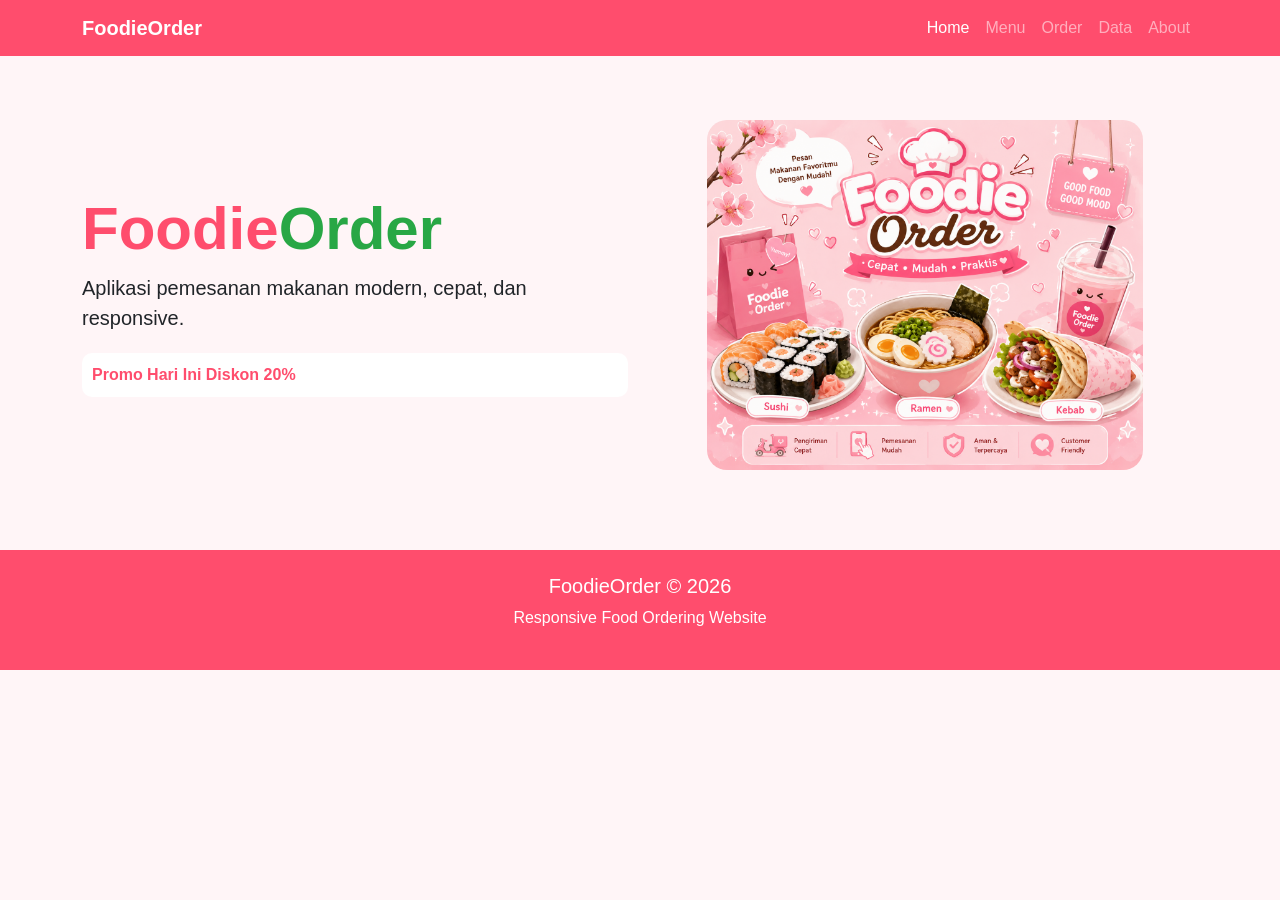
==== index.html @ 09c6de8e "upload website" ====
<!DOCTYPE html>
<html lang="id">
<head>

<meta charset="UTF-8">
<meta name="viewport"
content="width=device-width, initial-scale=1.0">

<title>FoodieOrder</title>

<link rel="stylesheet"
href="https://cdn.jsdelivr.net/npm/bootstrap@5.3.2/dist/css/bootstrap.min.css">

<link rel="stylesheet" href="style.css">

</head>

<body>

<nav class="navbar navbar-expand-lg navbar-dark custom-nav fixed-top">

<div class="container">

<a class="navbar-brand fw-bold">
FoodieOrder
</a>

<button class="navbar-toggler"
data-bs-toggle="collapse"
data-bs-target="#navbarMenu">

<span class="navbar-toggler-icon"></span>

</button>

<div class="collapse navbar-collapse" id="navbarMenu">

<ul class="navbar-nav ms-auto">

<li class="nav-item">
<a class="nav-link active" href="index.html">
Home
</a>
</li>

<li class="nav-item">
<a class="nav-link" href="menu.html">
Menu
</a>
</li>

<li class="nav-item">
<a class="nav-link" href="order.html">
Order
</a>
</li>

<li class="nav-item">
<a class="nav-link" href="data.html">
Data
</a>
</li>

<li class="nav-item">
<a class="nav-link" href="about.html">
About
</a>
</li>

</ul>

</div>

</div>

</nav>

<section class="hero-section">

<div class="container">

<div class="row align-items-center">

<div class="col-lg-6">

<h1 class="hero-title">
<span class="foodie">Foodie</span><span class="text-order">Order</span>
</h1>

<p class="hero-text">
Aplikasi pemesanan makanan modern,
cepat, dan responsive.
</p>

<div class="running-text">
Promo Hari Ini Diskon 20%
</div>

</div>

<div class="col-lg-6 text-center">

<img src="foodieorder.png"
class="img-fluid hero-img">

</div>

</div>

</div>

</section>

<footer class="footer text-center p-4">

<h5>
FoodieOrder © 2026
</h5>

<p>
Responsive Food Ordering Website
</p>

</footer>

<script src="script.js"></script>

<script src="https://cdn.jsdelivr.net/npm/bootstrap@5.3.2/dist/js/bootstrap.bundle.min.js"></script>

</body>
</html>
---- style.css ----
body{
    font-family:Arial;
    background:#fff5f7;
}

.custom-nav{
    background:#ff4d6d;
}

.hero-section{
    padding-top:120px;
    padding-bottom:80px;
}

.hero-title{
    font-size:60px;
    font-weight:bold;
}

.foodie{
    color:#ff4d6d;
}

.text-order{
    color:#28a745;
}

.hero-text{
    font-size:20px;
}

.hero-img{
    width:80%;
    border-radius:20px;
}

.running-text{
    background:white;
    padding:10px;
    border-radius:10px;
    margin-top:20px;
    color:#ff4d6d;
    font-weight:bold;
}

.section-title{
    margin-bottom:40px;
    color:#ff4d6d;
    font-weight:bold;
}

.food-card{
    border:none;
    border-radius:20px;
    overflow:hidden;
    transition:0.3s;
    box-shadow:0 5px 15px rgba(0,0,0,0.1);
}

.food-card:hover{
    transform:translateY(-10px);
}

.food-card img{
    height:250px;
    object-fit:cover;
}

.btn-order{
    background:#ff4d6d;
    color:white;
    border:none;
    padding:12px;
    font-weight:bold;
    border-radius:10px;
}

.btn-order:hover{
    background:#e63956;
    color:white;
}

.form-card{
    border:none;
    border-radius:20px;
    box-shadow:0 5px 15px rgba(0,0,0,0.1);
}

.about-card{
    border:none;
    border-radius:20px;
    box-shadow:0 5px 15px rgba(0,0,0,0.1);
}

.footer{
    background:#ff4d6d;
    color:white;
}

@media(max-width:768px){

.hero-title{
    font-size:40px;
}

.hero-section{
    text-align:center;
}


}
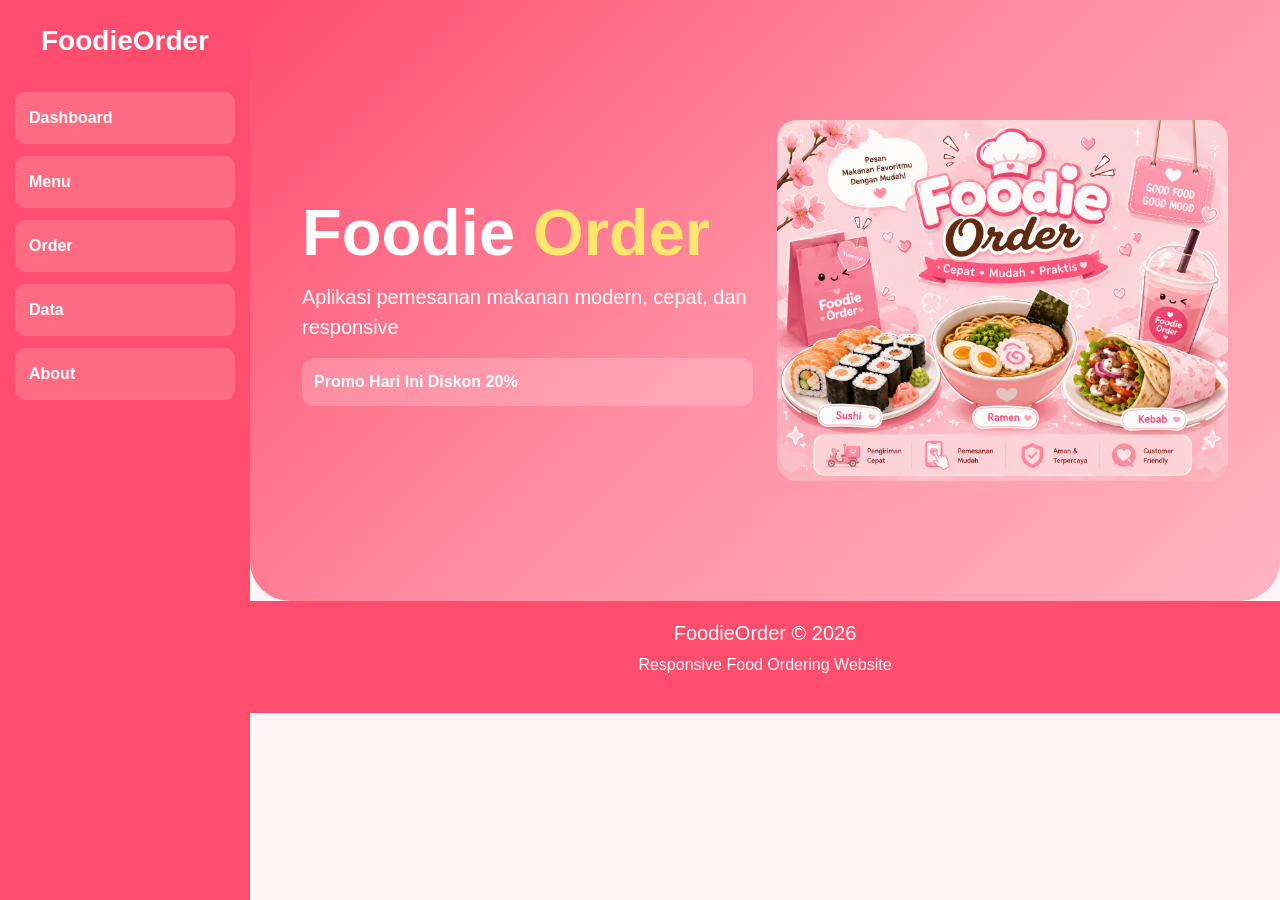
==== commit fac6d0a9: "commit pertama" ====
--- a/index.html
+++ b/index.html
@@ -1,131 +1,186 @@
 <!DOCTYPE html>
 <html lang="id">
 <head>
-
 <meta charset="UTF-8">
-<meta name="viewport"
-content="width=device-width, initial-scale=1.0">
-
+<meta name="viewport" content="width=device-width, initial-scale=1.0">
 <title>FoodieOrder</title>
 
-<link rel="stylesheet"
-href="https://cdn.jsdelivr.net/npm/bootstrap@5.3.2/dist/css/bootstrap.min.css">
+<link rel="stylesheet" href="https://cdn.jsdelivr.net/npm/bootstrap@5.3.2/dist/css/bootstrap.min.css">
 
-<link rel="stylesheet" href="style.css">
+<style>
 
+body{
+    margin:0;
+    font-family:Arial;
+    background:#fff5f7;
+}
+
+.sidebar{
+    width:250px;
+    height:100vh;
+    background:#ff4d6d;
+    position:fixed;
+    left:0;
+    top:0;
+    padding-top:20px;
+    z-index:999;
+}
+
+.logo{
+    color:white;
+    text-align:center;
+    font-size:28px;
+    font-weight:bold;
+    margin-bottom:30px;
+}
+
+.sidebar-menu{
+    padding:0 15px;
+}
+
+.sidebar-menu a{
+    display:block;
+    color:white;
+    text-decoration:none;
+    padding:14px;
+    margin-bottom:12px;
+    border-radius:10px;
+    transition:0.3s;
+    background:#ff6b81;
+    font-weight:bold;
+}
+
+.sidebar-menu a:hover{
+    background:#ff8fa3;
+    transform:translateX(5px);
+}
+
+.hero-section{
+    margin-left:250px;
+    padding:120px 40px;
+    background:linear-gradient(135deg,#ff4d6d,#ff8fa3,#ffb3c1);
+    color:white;
+    border-radius:0 0 40px 40px;
+}
+
+.hero-title{
+    font-size:65px;
+    font-weight:bold;
+}
+
+.foodie{ color:#fff; }
+.text-order{ color:#ffe66d; }
+
+.hero-text{
+    font-size:20px;
+    margin-top:10px;
+}
+
+.running-text{
+    background:rgba(255,255,255,0.2);
+    padding:12px;
+    border-radius:12px;
+    margin-top:15px;
+    font-weight:bold;
+}
+
+.hero-btn button{
+    padding:12px 20px;
+    border:none;
+    border-radius:10px;
+    font-weight:bold;
+    transition:0.3s;
+}
+
+.btn-menu{
+    background:white;
+    color:#ff4d6d;
+}
+
+.btn-menu:hover{
+    transform:scale(1.05);
+}
+
+.footer{
+    background:#ff4d6d;
+    color:white;
+    text-align:center;
+    padding:20px;
+    margin-left:250px;
+}
+
+@media(max-width:768px){
+
+    .sidebar{
+        width:100%;
+        height:auto;
+        position:relative;
+    }
+
+    .hero-section{
+        margin-left:0;
+        padding:60px 20px;
+        text-align:center;
+    }
+
+    .hero-title{
+        font-size:40px;
+    }
+
+    .footer{
+        margin-left:0;
+    }
+}
+
+</style>
 </head>
 
 <body>
 
-<nav class="navbar navbar-expand-lg navbar-dark custom-nav fixed-top">
+<div class="sidebar">
+    <div class="logo">FoodieOrder</div>
 
-<div class="container">
-
-<a class="navbar-brand fw-bold">
-FoodieOrder
-</a>
-
-<button class="navbar-toggler"
-data-bs-toggle="collapse"
-data-bs-target="#navbarMenu">
-
-<span class="navbar-toggler-icon"></span>
-
-</button>
-
-<div class="collapse navbar-collapse" id="navbarMenu">
-
-<ul class="navbar-nav ms-auto">
-
-<li class="nav-item">
-<a class="nav-link active" href="index.html">
-Home
-</a>
-</li>
-
-<li class="nav-item">
-<a class="nav-link" href="menu.html">
-Menu
-</a>
-</li>
-
-<li class="nav-item">
-<a class="nav-link" href="order.html">
-Order
-</a>
-</li>
-
-<li class="nav-item">
-<a class="nav-link" href="data.html">
-Data
-</a>
-</li>
-
-<li class="nav-item">
-<a class="nav-link" href="about.html">
-About
-</a>
-</li>
-
-</ul>
-
+    <div class="sidebar-menu">
+        <a href="index.html"> Dashboard</a>
+        <a href="menu.html"> Menu</a>
+        <a href="order.html"> Order</a>
+        <a href="data.html"> Data</a>
+        <a href="about.html">About</a>
+    </div>
 </div>
 
-</div>
+<section class="hero-section">
+    <div class="container">
+        <div class="row align-items-center">
 
-</nav>
+            <div class="col-lg-6">
+                <h1 class="hero-title">
+                    <span class="foodie">Foodie</span>
+                    <span class="text-order">Order</span>
+                </h1>
 
-<section class="hero-section">
+                <p class="hero-text">
+                    Aplikasi pemesanan makanan modern, cepat, dan responsive 
+                </p>
 
-<div class="container">
+                <div class="running-text">
+                     Promo Hari Ini Diskon 20% 
+                </div>
 
-<div class="row align-items-center">
+            </div>
 
-<div class="col-lg-6">
+            <div class="col-lg-6 text-center">
+                <img src="foodieorder.png" class="img-fluid" style="border-radius:20px;">
+            </div>
 
-<h1 class="hero-title">
-<span class="foodie">Foodie</span><span class="text-order">Order</span>
-</h1>
-
-<p class="hero-text">
-Aplikasi pemesanan makanan modern,
-cepat, dan responsive.
-</p>
-
-<div class="running-text">
-Promo Hari Ini Diskon 20%
-</div>
-
-</div>
-
-<div class="col-lg-6 text-center">
-
-<img src="foodieorder.png"
-class="img-fluid hero-img">
-
-</div>
-
-</div>
-
-</div>
-
+        </div>
+    </div>
 </section>
 
-<footer class="footer text-center p-4">
-
-<h5>
-FoodieOrder © 2026
-</h5>
-
-<p>
-Responsive Food Ordering Website
-</p>
-
+<footer class="footer">
+    <h5>FoodieOrder © 2026</h5>
+    <p>Responsive Food Ordering Website</p>
 </footer>
-
-<script src="script.js"></script>
-
-<script src="https://cdn.jsdelivr.net/npm/bootstrap@5.3.2/dist/js/bootstrap.bundle.min.js"></script>
 
 </body>
 </html>
